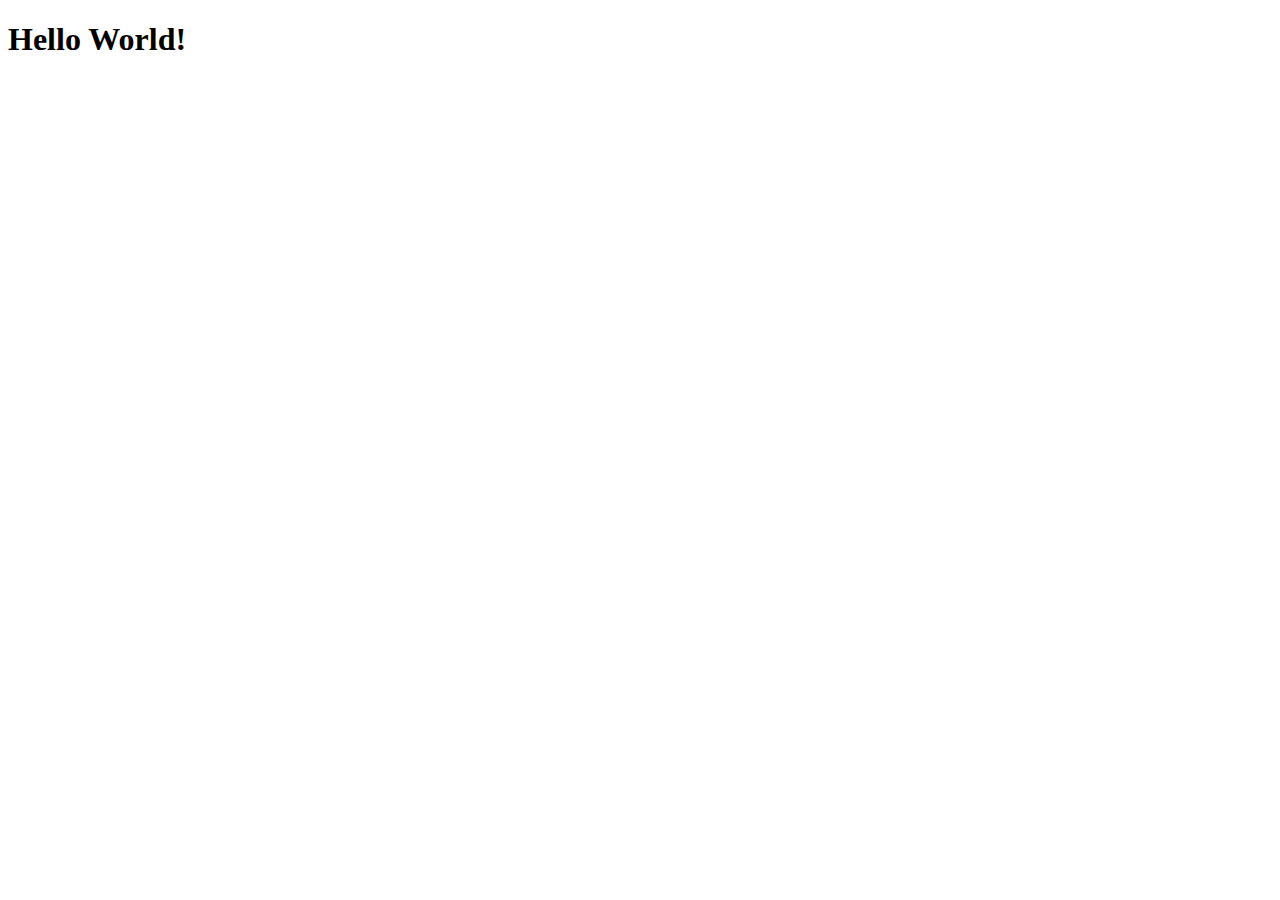
==== Travels_Page/src/main/webapp/index.html @ d7f7d405 "Beginning the page" ====
<!DOCTYPE html>
<html>
    <head>
        <title>Start Page</title>
        <meta http-equiv="Content-Type" content="text/html; charset=UTF-8">
    </head>
    <body>
        <h1>Hello World!</h1>
    </body>
</html>
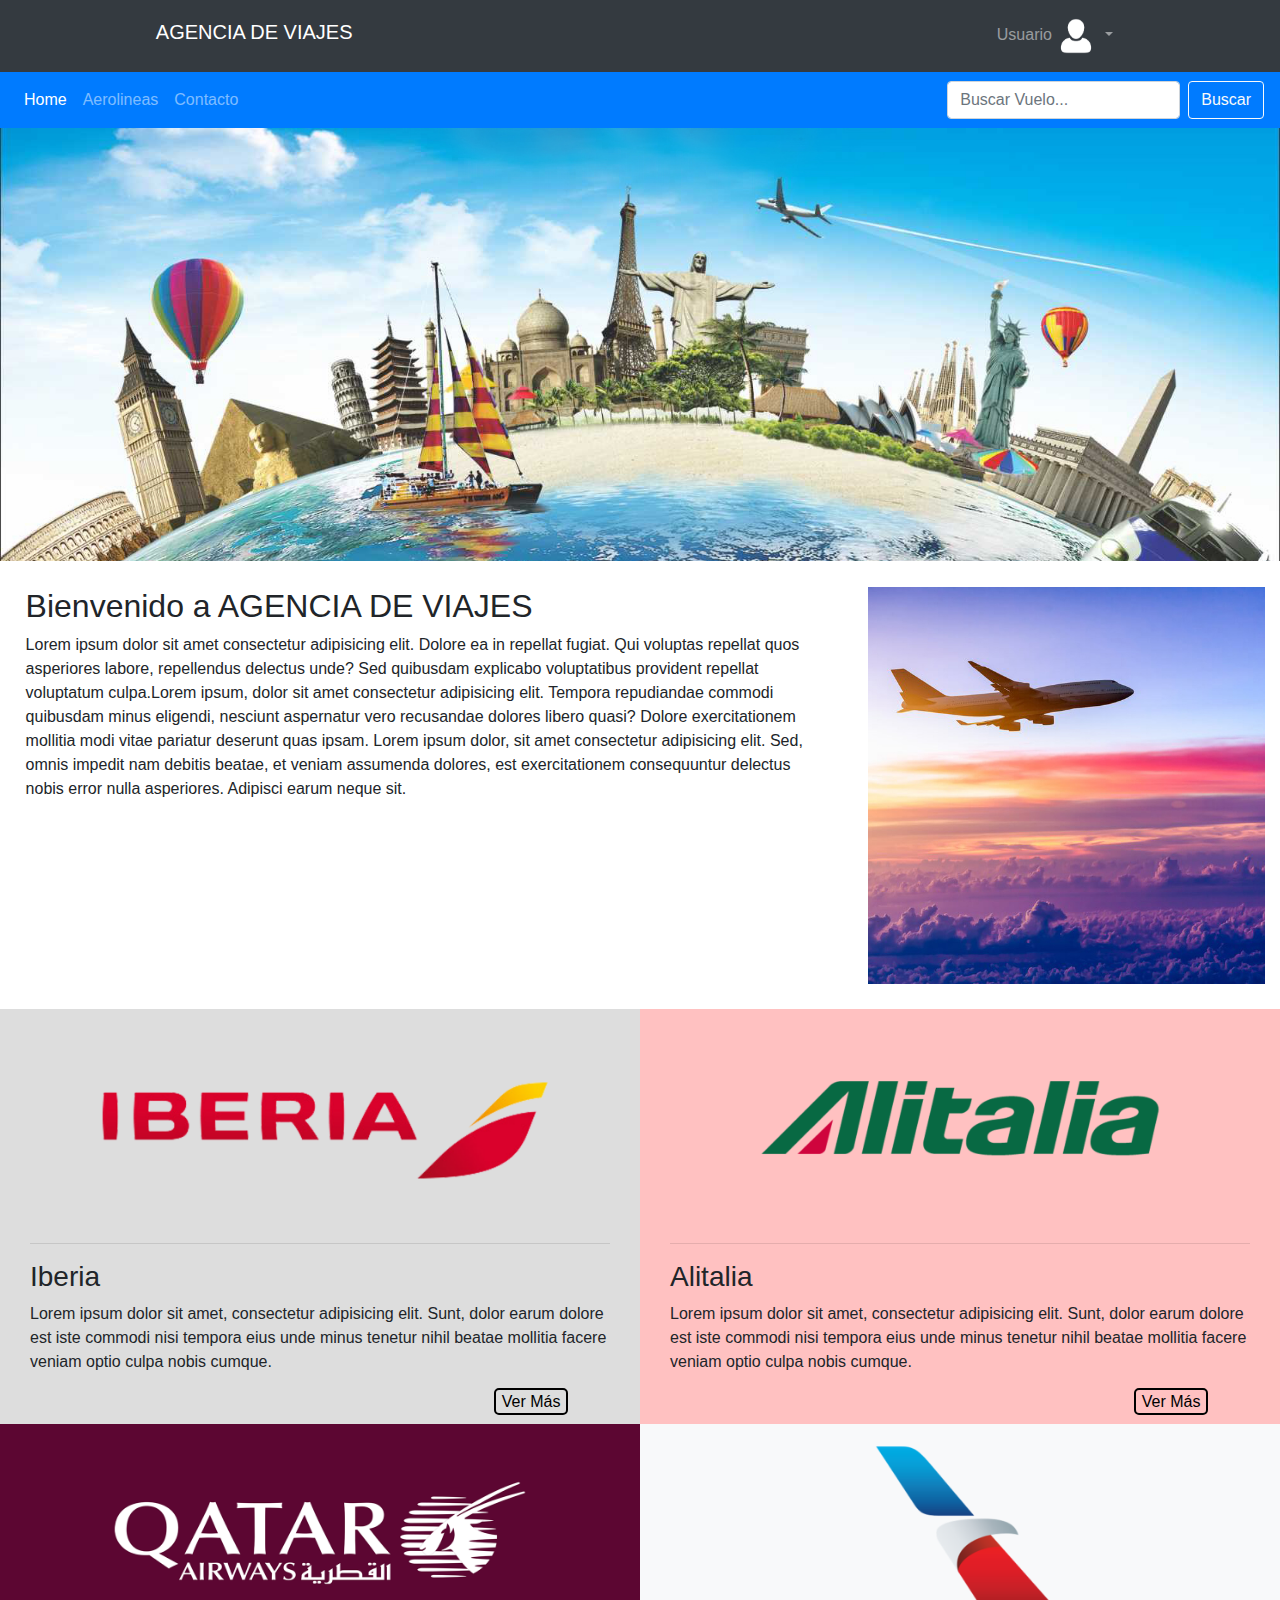
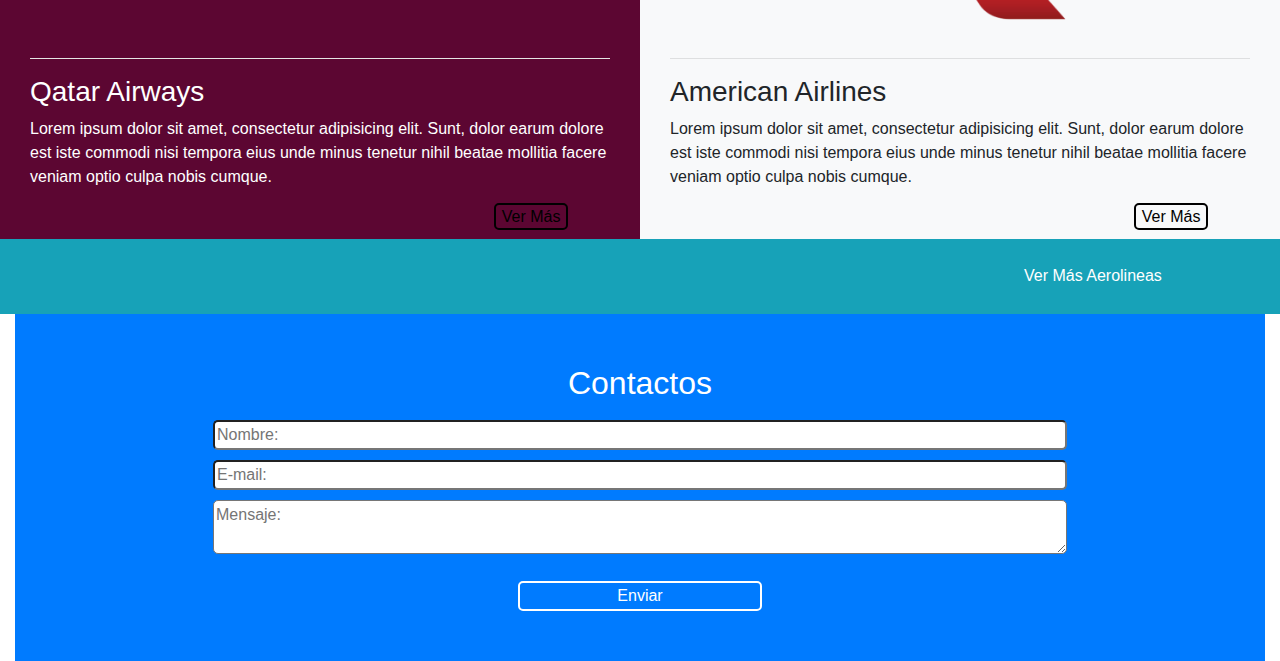
==== commit 2b7398d3: "Register and login" ====
--- a/Travels_Page/src/main/webapp/index.html
+++ b/Travels_Page/src/main/webapp/index.html
@@ -1,10 +1,155 @@
 <!DOCTYPE html>
-<html>
-    <head>
-        <title>Start Page</title>
-        <meta http-equiv="Content-Type" content="text/html; charset=UTF-8">
-    </head>
-    <body>
-        <h1>Hello World!</h1>
-    </body>
-</html>
+<html lang="en">
+<head>
+    <meta charset="UTF-8">
+    <meta name="viewport" content="width=device-width, initial-scale=1.0">
+    <meta http-equiv="X-UA-Compatible" content="ie=edge">
+    <title>Travels Page</title>
+    <link rel="stylesheet" href="bootstrap-4.3.1-dist/bootstrap-4.3.1-dist/css/bootstrap-grid.css">
+    <link rel="stylesheet" href="bootstrap-4.3.1-dist/bootstrap-4.3.1-dist/css/bootstrap-reboot.css">
+    <link rel="stylesheet" href="bootstrap-4.3.1-dist/bootstrap-4.3.1-dist/css/bootstrap.css">
+    <link rel="stylesheet" href="https://stackpath.bootstrapcdn.com/bootstrap/4.3.1/css/bootstrap.min.css" integrity="sha384-ggOyR0iXCbMQv3Xipma34MD+dH/1fQ784/j6cY/iJTQUOhcWr7x9JvoRxT2MZw1T" crossorigin="anonymous">
+    <link rel="stylesheet" href="./css/header.css">
+    <link rel="stylesheet" href="./css/styles.css">
+</head>
+<body>
+    <div class="container-fluid contenedor"> <!--WebPage`s Container Comienzo-->
+        <div class="row">
+        <nav class="navbar navbar-expand col-12 navbar-dark bg-dark"> <!--Nav1 Inicio-->
+                <a class="logo navbar-brand mg-h0 h1 col-2" href="#">AGENCIA DE VIAJES</a> <!--Nombre de la Agencia-->
+                <button class="navbar-toggler" type="button" data-toggle="collapse" data-target="#navbarsExample02" aria-controls="navbarsExample02" aria-expanded="false" aria-label="Toggle navigation">
+                    <span class="navbar-toggler-icon"></span>
+                  </button>
+                <div class = "collapse navbar-collapse userOptions"><!--Links del NavBar o Opciones del NavBar-->
+                    <ul class = "navbar-nav mr-auto">
+                        <li class="nav-item dropdown"><!--Dropdown dentro de navbar-->
+                            <a class="nav-link dropdown-toggle" href="#" id="navbarDropdown" role="button" data-toggle="dropdown" aria-haspopup="true" aria-expanded="false"><!--Contenido del boton del Drop-->
+                                Usuario
+                            <img src="./src/media\man-icon.png" width="40" height="40" alt=""><!--Imagen del usuario-->
+                            </a>
+                            <div class="dropdown-menu" aria-labelledby="navbarDropdown"><!--Opciones del DropDown-->
+                                    <a class="dropdown-item" href="./views/login.html">Iniciar Sesión</a>
+                                    <div class="dropdown-divider"></div>
+                                    <a class="dropdown-item" href="./views/register.html">Registrarse</a>
+                            </div>
+                        </li>
+                    </ul>
+                </div>
+        </nav>
+        </div><!--Nav1 Final-->
+        
+        <div class="row">
+        <nav class="navbar navbar-expand-md sticky-top col-12 navbar-dark bg-primary navAzul"> <!--Nav2 (Azul) inicio-->
+            <button class="navbar-toggler" type="button" data-toggle="collapse" data-target="#navbarsExample02" aria-controls="navbarsExample02" aria-expanded="false" aria-label="Toggle navigation">
+                <span class="navbar-toggler-icon"></span>
+              </button>
+              <div class="collapse navbar-collapse" id="navbarsExample02">
+                <ul class="navbar-nav mr-auto">
+                  <li class="nav-item active">
+                    <a class="nav-link" href="#">Home <span class="sr-only">(current)</span></a>
+                  </li>
+                  <li class="nav-item">
+                    <a class="nav-link" href="#">Aerolineas</a>
+                  </li>
+                  <li class="nav-item">
+                    <a class="nav-link" href="#">Contacto</a>
+                  </li>
+                </ul>
+                <form class="form-inline my-2 my-md-0">
+                    <input class="form-control mr-sm-2" type="search" placeholder="Buscar Vuelo..." aria-label="Search">
+                    <button class="btn btn-outline-light my-2 my-sm-0" type="submit">Buscar</button> <!--Boton contenido-->
+                </form>
+              </div>
+        </nav>
+    </div><!--Nav2 (Azul) Final-->
+
+        <div class="row">
+            <div class="col-12 sinMargen">
+                <img src="./src/media/agencia-de-viajes-argentina.jpg" width = "100%"alt="">  <!--Banner Imagen Mundo-->
+            </div>
+        </div>
+
+        <div class="row">
+            <div class="col-12 col-md-8 info">
+                <h2>Bienvenido a AGENCIA DE VIAJES</h2>
+                <p>Lorem ipsum dolor sit amet consectetur adipisicing elit. Dolore ea in repellat fugiat. Qui voluptas repellat quos asperiores labore, repellendus delectus unde? Sed quibusdam explicabo voluptatibus provident repellat voluptatum culpa.Lorem ipsum, dolor sit amet consectetur adipisicing elit. Tempora repudiandae commodi quibusdam minus eligendi, nesciunt aspernatur vero recusandae dolores libero quasi? Dolore exercitationem mollitia modi vitae pariatur deserunt quas ipsam. Lorem ipsum dolor, sit amet consectetur adipisicing elit. Sed, omnis impedit nam debitis beatae, et veniam assumenda dolores, est exercitationem consequuntur delectus nobis error nulla asperiores. Adipisci earum neque sit.
+                </p>
+            </div>
+            <div class="col-12 col-md-4 info-image">
+                <img src="./src/media/vuelo.jpg" width="100%" alt="">
+            </div>
+        </div>
+
+        <div class="row"> <!--First two Airlines (Inicio)-->
+            <div class="col-12 col-md-6  aerolineas" id="aerolinea1">
+                <div class="col-12">
+                    <img src="./src/media/logoIberia.png" class="logo_aerolineas_shortcut"  alt="">
+                    <hr class="bg-black">
+                    <h3 class="text-black">Iberia</h3>
+                    <p class="text-black">Lorem ipsum dolor sit amet, consectetur adipisicing elit. Sunt, dolor earum dolore est iste commodi nisi tempora eius unde minus tenetur nihil beatae mollitia facere veniam optio culpa nobis cumque.</p>
+                    <a href="#" class="link_ver_mas">Ver Más</a>
+                </div>
+            </div>
+            <div class="col-12 col-md-6  aerolineas" id="aerolinea2">
+                <div class="col-12">
+                    <img src="./src/media/Alitalia-logo.png" class="logo_aerolineas_shortcut" alt="">
+                    <hr class="bg-black">
+                    <h3 class="text-black">Alitalia</h3>
+                    <p class="text-black">Lorem ipsum dolor sit amet, consectetur adipisicing elit. Sunt, dolor earum dolore est iste commodi nisi tempora eius unde minus tenetur nihil beatae mollitia facere veniam optio culpa nobis cumque.</p>
+                    <a href="#" class="link_ver_mas">Ver Más</a>
+                </div>
+            </div>
+        </div>  <!--First two Airlines (Final)-->
+
+        <div class="row"> <!--second two Airlines (Inicio)-->
+            <div class="col-12 col-md-6 aerolineas"id="aerolinea3">
+                <div class="col-12">
+                    <img src="./src/media/qatar.png" class="logo_aerolineas_shortcut" width="50%" alt="">
+                    <hr class="bg-white">
+                    <h3 class="text-white">Qatar Airways</h3>
+                    <p class="text-white">Lorem ipsum dolor sit amet, consectetur adipisicing elit. Sunt, dolor earum dolore est iste commodi nisi tempora eius unde minus tenetur nihil beatae mollitia facere veniam optio culpa nobis cumque.</p>
+                    <a href="#" class="link_ver_mas">Ver Más</a>
+                </div>
+            </div>
+            <div class="col-12 col-md-6 bg-light aerolineas">
+                <div class="col-12">
+                    <img src="./src/media/AA.png" class="logo_aerolineas_shortcut" width="50%" alt="">
+                    <hr class="bg-black">
+                    <h3 class="text-black">American Airlines</h3>
+                    <p class="text-black">Lorem ipsum dolor sit amet, consectetur adipisicing elit. Sunt, dolor earum dolore est iste commodi nisi tempora eius unde minus tenetur nihil beatae mollitia facere veniam optio culpa nobis cumque.</p>
+                    <a href="#" class="link_ver_mas">Ver Más</a>
+                </div>
+            </div>
+        </div>  <!--second two Airlines (Final)-->
+
+        <div class="row">
+            <div class="col-12 ver_mas_aerolineas bg-info">
+                <a href="#" class="text-white">Ver Más Aerolineas</a>
+            </div>
+        </div>
+
+        <form action="#" method="POST" class="bg-primary col-12 formulario">
+            <div id="tituloContacto">
+                <h2 class="text-white">Contactos</h2>
+            </div>
+            <input type="text" name="name" placeholder="Nombre:" class="inputs_formulario">
+            <br>
+            <input type="email" name="email" placeholder="E-mail:" class="inputs_formulario">
+            <br>
+            <textarea name="message" id="" class="textArea inputs_formulario" placeholder="Mensaje:"></textarea>
+            <br>
+            <button type="submit" id="button-enviar">Enviar</button>
+
+        </form>
+        
+
+
+        
+    </div><!--WebPage`s Container Final-->
+    <script src="https://code.jquery.com/jquery-3.3.1.slim.min.js" integrity="sha384-q8i/X+965DzO0rT7abK41JStQIAqVgRVzpbzo5smXKp4YfRvH+8abtTE1Pi6jizo" crossorigin="anonymous"></script>
+    <script src="https://cdnjs.cloudflare.com/ajax/libs/popper.js/1.14.7/umd/popper.min.js" integrity="sha384-UO2eT0CpHqdSJQ6hJty5KVphtPhzWj9WO1clHTMGa3JDZwrnQq4sF86dIHNDz0W1" crossorigin="anonymous"></script>
+    <script src="https://stackpath.bootstrapcdn.com/bootstrap/4.3.1/js/bootstrap.min.js" integrity="sha384-JjSmVgyd0p3pXB1rRibZUAYoIIy6OrQ6VrjIEaFf/nJGzIxFDsf4x0xIM+B07jRM" crossorigin="anonymous"></script>
+    <script src="bootstrap-4.3.1-dist/bootstrap-4.3.1-dist/js/bootstrap.bundle.js"></script>
+    <script src="bootstrap-4.3.1-dist/bootstrap-4.3.1-dist/js/bootstrap.js"></script>
+</body>
+</html>--- a/Travels_Page/src/main/webapp/css/header.css
+++ b/Travels_Page/src/main/webapp/css/header.css
@@ -0,0 +1,52 @@
+
+.navAzul{
+    z-index:100;
+    width: 100%;
+}
+.contenedor{
+    width: 100%;
+}
+.userOptions{
+    width: 40%;
+    margin-left: 50%;
+}
+.logo{
+    width: 20%;
+    margin-left: 10%;
+}
+@media screen and (max-width:700px){
+    .logo{
+        margin-left: 0%;
+    }
+    .userOptions{
+        margin-left: 60%;
+    }
+}
+@media screen and (max-width:600px){
+    .userOptions{
+        margin-left:55%;
+    }
+}
+@media screen and (max-width:500px){
+    .userOptions{
+        margin-left:45%;
+    }
+    .logo{
+        width: 20%;
+        font-size: 1em;
+    }
+}
+@media screen and (max-width:375px){
+    .userOptions{
+        margin-left:40%;
+    }
+    .logo{
+        margin-left:0;
+        padding:0;
+    }
+}
+@media screen and (max-width:340px){
+    .userOptions{
+        margin-left: 35%;
+    }
+}--- a/Travels_Page/src/main/webapp/css/styles.css
+++ b/Travels_Page/src/main/webapp/css/styles.css
@@ -0,0 +1,86 @@
+.info{
+    padding:2%;
+}
+.info-image{
+    padding-top: 2%;
+    padding-bottom:2%;
+}
+body{
+    margin: 0;
+    padding:0;
+}
+.sinMargen{
+    padding:0;
+}
+.logo_aerolineas_shortcut{
+    margin-left:10%;
+    width: 80%;
+}
+.link_ver_mas{
+    color:rgb(0, 0, 0);
+    width: 10%;
+    margin-left:80%;
+    border: rgb(0, 0, 0) solid 2px;
+    border-radius:5px;
+    padding-left: 1%;
+    padding-right:1%;
+    padding-top: .5%;
+    padding-bottom:.5%;
+}
+.link_ver_mas:hover{
+    background:rgb(0, 0, 0);
+    color:#ffffff;
+}
+.aerolineas{
+    padding-bottom: 10px;
+}
+.ver_mas_aerolineas{
+    padding-left: 80%;
+    padding-top: 2%;
+    padding-bottom: 2%;
+}
+#aerolinea1{
+    background: rgb(221, 221, 221);
+}
+#aerolinea2{
+    background:rgb(255, 193, 193);
+}
+#aerolinea3{
+    background: #5c0632;
+}
+.inputs_formulario{
+    width: 70%;
+    margin-left: 15%;
+    border-radius:5px;
+    margin-top: 10px;
+}
+#tituloContacto h2{
+    text-align: center;
+}
+#button-enviar{
+    width: 20%;
+    background: none;
+    border:#fff solid 2px;
+    margin-left: 40%;
+    border-radius: 5px;
+    color:#fff;
+    margin-top: 20px;
+}
+#button-enviar:hover{
+    background-color:#fff;
+    color:#007bff;
+}
+.formulario{
+    padding-top:50px;
+    padding-bottom: 50px;
+}
+@media screen and (max-width:787px){
+    .link_ver_mas{
+        margin-left:70%;
+    }
+}
+@media screen and (max-width:400px){
+    .link_ver_mas{
+        margin-left:65%;
+    }
+}